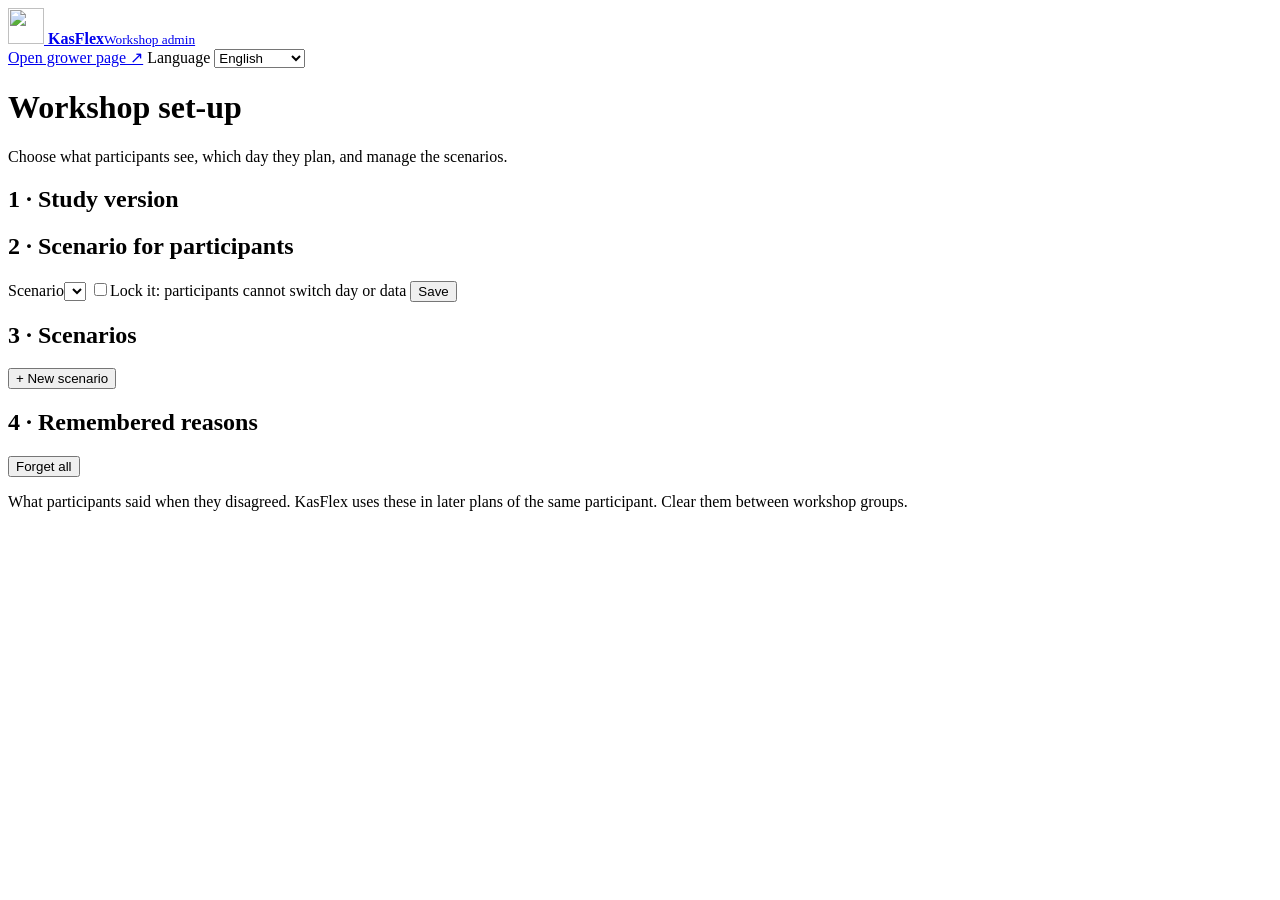
==== src/kasflex/ui/static/admin.html @ 08184866 "Workshop study set-up: AI-first advice, reasons that are remembered, charts From the project update " ====
<!doctype html>
<html lang="en">
<head>
  <meta charset="utf-8">
  <meta name="viewport" content="width=device-width,initial-scale=1,viewport-fit=cover">
  <title>KasFlex — Workshop admin</title>
  <link rel="stylesheet" href="/demo.css">
  <link rel="stylesheet" href="/admin.css">
</head>
<body>
  <header class="topbar">
    <a class="brand" href="/" aria-label="KasFlex grower page">
      <img src="/mark.svg" alt="" width="36" height="36">
      <span><strong>KasFlex</strong><small id="t-subtitle">Workshop admin</small></span>
    </a>
    <div class="top-controls">
      <a class="ghost link-button" href="/" id="t-open-grower">Open grower page ↗</a>
      <label class="compact-select">
        <span id="t-language">Language</span>
        <select id="language-select" aria-label="Language">
          <option value="en">English</option>
          <option value="nl">Nederlands</option>
        </select>
      </label>
    </div>
  </header>

  <main id="workspace" class="admin">
    <div id="error" class="error" hidden></div>
    <h1 id="t-title">Workshop set-up</h1>
    <p id="t-intro" class="lead">Choose what participants see, which day they plan, and manage the scenarios.</p>

    <section class="panel">
      <h2 id="t-version">1 · Study version</h2>
      <div id="versions" class="version-grid" role="radiogroup"></div>
    </section>

    <section class="panel">
      <h2 id="t-active">2 · Scenario for participants</h2>
      <div class="active-row">
        <label class="field"><span id="t-scenario">Scenario</span><select id="active-scenario"></select></label>
        <label class="check"><input id="lock-scenario" type="checkbox"><span id="t-lock">Lock it: participants cannot switch day or data</span></label>
        <button id="save-active" type="button" class="primary dark">Save</button>
      </div>
      <p id="active-note" class="hint"></p>
    </section>

    <section class="panel">
      <div class="panel-head">
        <h2 id="t-scenarios">3 · Scenarios</h2>
        <button id="new-scenario" type="button" class="ghost">+ New scenario</button>
      </div>
      <div id="scenario-list" class="scenario-list"></div>
    </section>

    <section id="editor" class="panel editor" hidden>
      <div class="panel-head"><h2 id="editor-title">Edit scenario</h2><button id="close-editor" type="button" class="ghost">×</button></div>
      <div class="form-grid">
        <label class="field"><span>ID</span><input id="f-id" type="text" maxlength="41" pattern="[a-z0-9][a-z0-9_\-]{1,40}"></label>
        <label class="field"><span id="t-kind">Kind</span><select id="f-kind"><option value="good">good</option><option value="flawed">flawed</option></select></label>
        <label class="field"><span id="t-date">Date</span><input id="f-date" type="date"></label>
        <label class="field"><span id="t-contract">Grid contract</span><select id="f-contract"></select></label>
        <label class="check"><input id="f-winter" type="checkbox"><span id="t-winter">Winter</span></label>
        <label class="field"><span id="t-seed">Weather seed</span><input id="f-seed" type="number" step="1" min="0"></label>
        <label class="field"><span id="t-sun">Sunlight × (0–3)</span><input id="f-sun" type="number" step="0.1" min="0" max="3"></label>
      </div>

      <h3 id="t-texts">Texts</h3>
      <div class="form-grid two">
        <label class="field"><span>Title (EN)</span><input id="f-title-en" type="text"></label>
        <label class="field"><span>Titel (NL)</span><input id="f-title-nl" type="text"></label>
        <label class="field"><span id="t-framing-en">Story for participants (EN)</span><textarea id="f-framing-en" rows="4"></textarea></label>
        <label class="field"><span id="t-framing-nl">Verhaal voor deelnemers (NL)</span><textarea id="f-framing-nl" rows="4"></textarea></label>
        <label class="field"><span id="t-debrief-en">Debrief after approval (EN)</span><textarea id="f-debrief-en" rows="3"></textarea></label>
        <label class="field"><span id="t-debrief-nl">Nabespreking na goedkeuren (NL)</span><textarea id="f-debrief-nl" rows="3"></textarea></label>
      </div>

      <h3 id="t-day">Prices and temperatures</h3>
      <p id="t-day-hint" class="hint">24 values each, separated by commas or spaces. Leave empty to use a simulated day.</p>
      <div class="form-grid two">
        <label class="field"><span id="t-prices">Power price per hour (ct/kWh)</span><textarea id="f-prices" rows="3"></textarea></label>
        <label class="field"><span id="t-temps">Outside temperature per hour (°C)</span><textarea id="f-temps" rows="3"></textarea></label>
      </div>
      <div id="preview" class="chart"></div>

      <h3 id="t-hub">Installation (empty = standard)</h3>
      <div class="form-grid">
        <label class="field"><span id="t-boiler">Boiler (kW)</span><input id="f-boiler_kw" type="number" min="0" step="100"></label>
        <label class="field"><span id="t-buffer">Heat buffer (kWh)</span><input id="f-buffer_kwh" type="number" min="0" step="1000"></label>
        <label class="field"><span id="t-battery">Battery (kWh)</span><input id="f-battery_kwh" type="number" min="0" step="100"></label>
        <label class="field"><span id="t-import">Grid import limit (kW)</span><input id="f-import_limit_kw" type="number" min="0" step="100"></label>
      </div>

      <h3 id="t-flaw">Deliberate error (flawed scenarios)</h3>
      <p id="t-flaw-hint" class="hint">The story tells participants a fact that the planner never sees. After approval, KasFlex checks the plan against that fact.</p>
      <div class="form-grid">
        <label class="field"><span id="t-flaw-type">Type</span><select id="f-flaw-type"></select></label>
        <label class="field flaw-hours"><span id="t-flaw-hours">Hours (e.g. 16-19 or 8,9,10)</span><input id="f-flaw-hours" type="text"></label>
        <label class="field flaw-import"><span id="t-flaw-import">Max. grid import then (kW)</span><input id="f-flaw-import" type="number" min="0" step="100"></label>
        <label class="field flaw-drop"><span id="t-flaw-drop">Night colder than forecast by (°C)</span><input id="f-flaw-drop" type="number" min="0" max="20" step="0.5"></label>
      </div>

      <div class="editor-actions">
        <button id="save-scenario" type="button" class="primary dark">Save scenario</button>
        <button id="cancel-edit" type="button" class="ghost">Cancel</button>
      </div>
    </section>

    <section class="panel">
      <div class="panel-head">
        <h2 id="t-memory">4 · Remembered reasons</h2>
        <button id="forget-all" type="button" class="ghost danger">Forget all</button>
      </div>
      <p id="t-memory-hint" class="hint">What participants said when they disagreed. KasFlex uses these in later plans of the same participant. Clear them between workshop groups.</p>
      <div id="memory-list" class="memory-list"></div>
    </section>
  </main>

  <div id="toast" class="toast" hidden></div>
  <script src="/admin.js"></script>
</body>
</html>
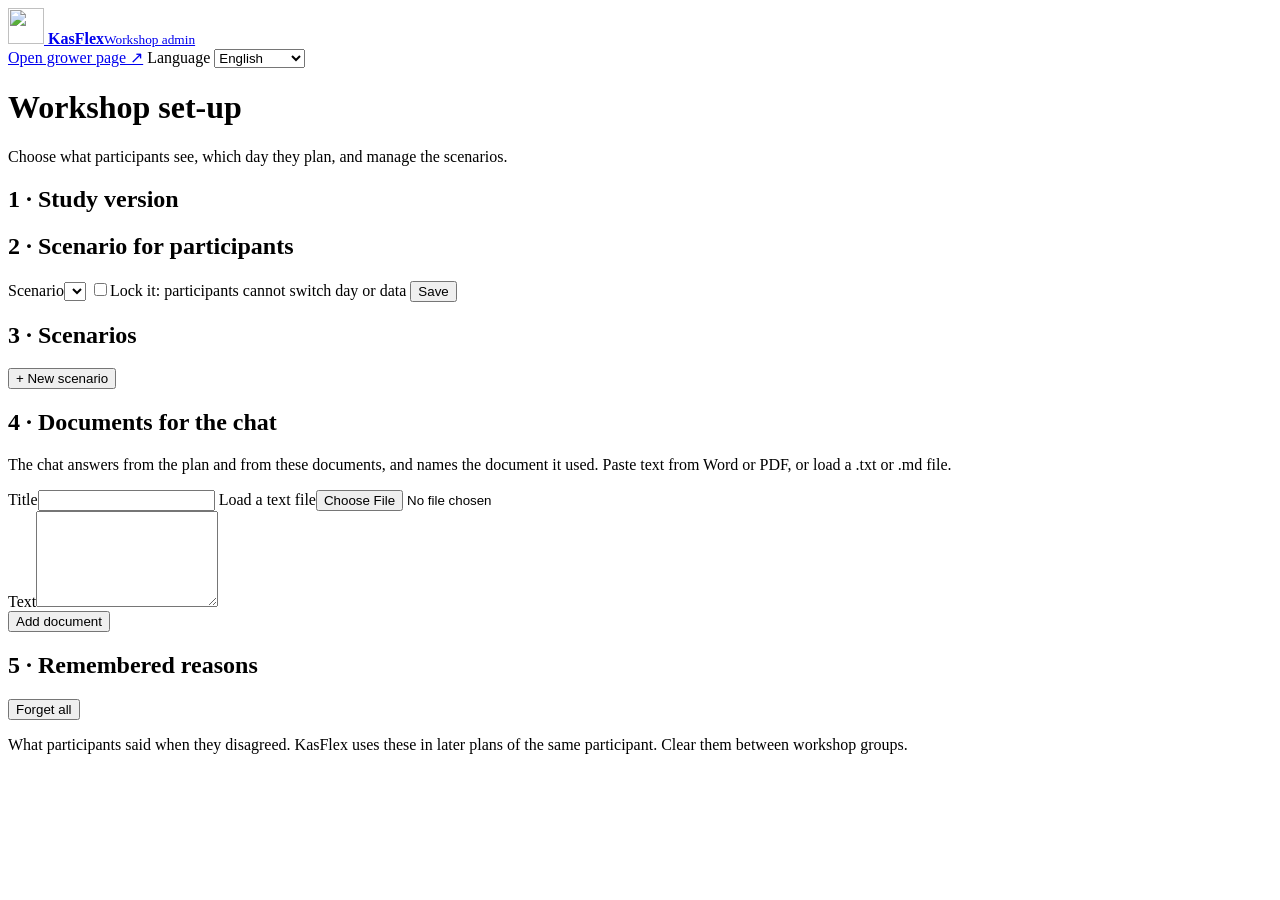
==== commit 19ab4ac2: "Charts per the dataviz rules; chat answers from documents; heating targets - Price and temperature a" ====
--- a/src/kasflex/ui/static/admin.html
+++ b/src/kasflex/ui/static/admin.html
@@ -107,8 +107,20 @@
     </section>
 
     <section class="panel">
+      <h2 id="t-docs">4 · Documents for the chat</h2>
+      <p id="t-docs-hint" class="hint">The chat answers from the plan and from these documents, and names the document it used. Paste text from Word or PDF, or load a .txt or .md file.</p>
+      <div id="doc-list" class="memory-list"></div>
+      <div class="form-grid two doc-form">
+        <label class="field"><span id="t-doc-title">Title</span><input id="doc-title" type="text" maxlength="120"></label>
+        <label class="field"><span id="t-doc-file">Load a text file</span><input id="doc-file" type="file" accept=".txt,.md,text/plain,text/markdown"></label>
+      </div>
+      <label class="field doc-text"><span id="t-doc-text">Text</span><textarea id="doc-text" rows="6"></textarea></label>
+      <div class="editor-actions"><button id="save-doc" type="button" class="primary dark">Add document</button></div>
+    </section>
+
+    <section class="panel">
       <div class="panel-head">
-        <h2 id="t-memory">4 · Remembered reasons</h2>
+        <h2 id="t-memory">5 · Remembered reasons</h2>
         <button id="forget-all" type="button" class="ghost danger">Forget all</button>
       </div>
       <p id="t-memory-hint" class="hint">What participants said when they disagreed. KasFlex uses these in later plans of the same participant. Clear them between workshop groups.</p>
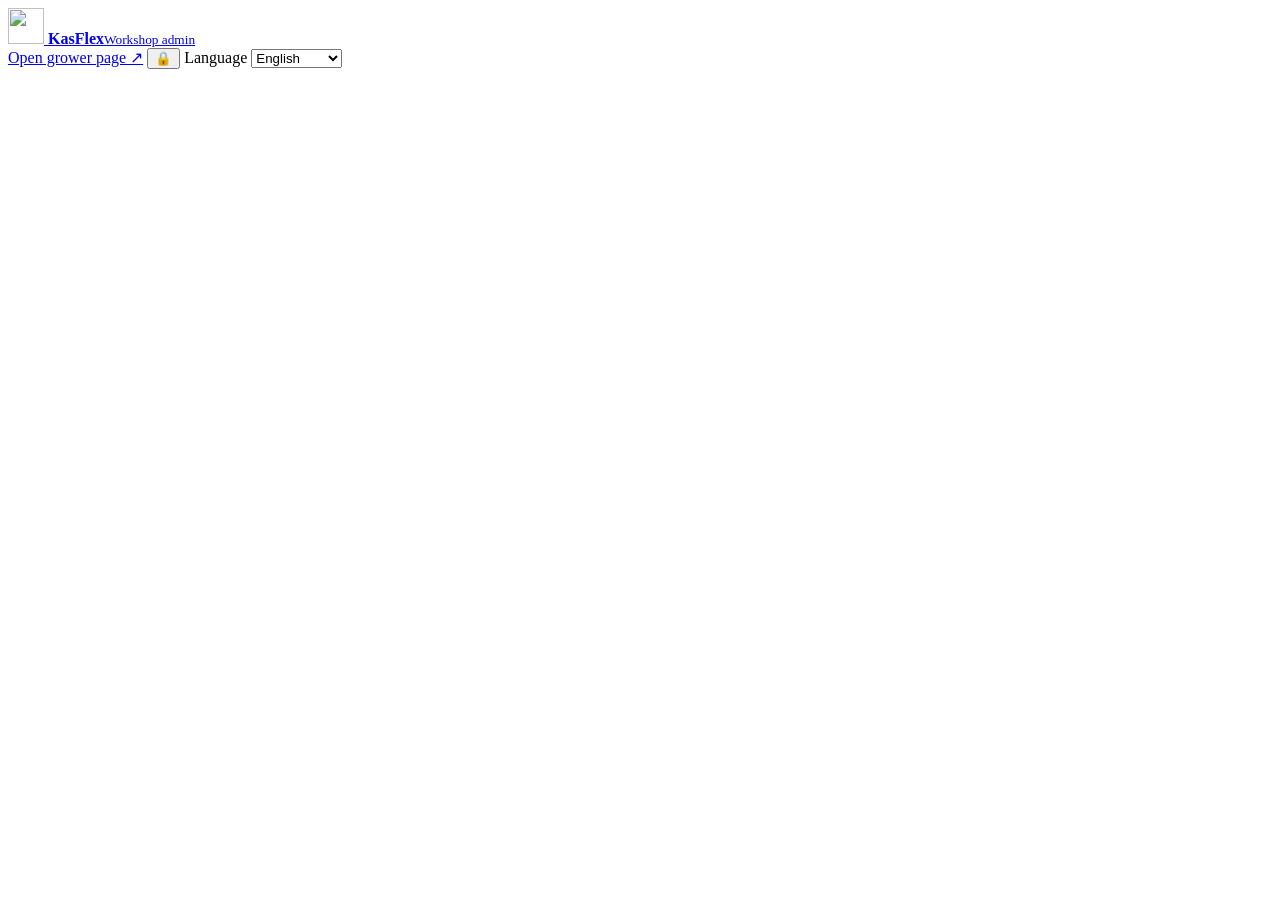
==== commit f93a73c2: "Less text on the grower screen; password-protected settings menu Text that a chart, number or icon c" ====
--- a/src/kasflex/ui/static/admin.html
+++ b/src/kasflex/ui/static/admin.html
@@ -15,6 +15,7 @@
     </a>
     <div class="top-controls">
       <a class="ghost link-button" href="/" id="t-open-grower">Open grower page ↗</a>
+      <button id="admin-lock" type="button" class="ghost">🔒</button>
       <label class="compact-select">
         <span id="t-language">Language</span>
         <select id="language-select" aria-label="Language">
@@ -25,7 +26,14 @@
     </div>
   </header>
 
-  <main id="workspace" class="admin">
+  <form id="admin-login" class="panel admin-login" hidden>
+    <h1>🔒</h1>
+    <label><span id="t-password">Password</span><input id="admin-password" type="password" autocomplete="current-password"></label>
+    <button id="admin-unlock" type="button" class="primary dark">Unlock</button>
+    <p id="admin-login-error" class="error" hidden></p>
+  </form>
+
+  <main id="workspace" class="admin" hidden>
     <div id="error" class="error" hidden></div>
     <h1 id="t-title">Workshop set-up</h1>
     <p id="t-intro" class="lead">Choose what participants see, which day they plan, and manage the scenarios.</p>
